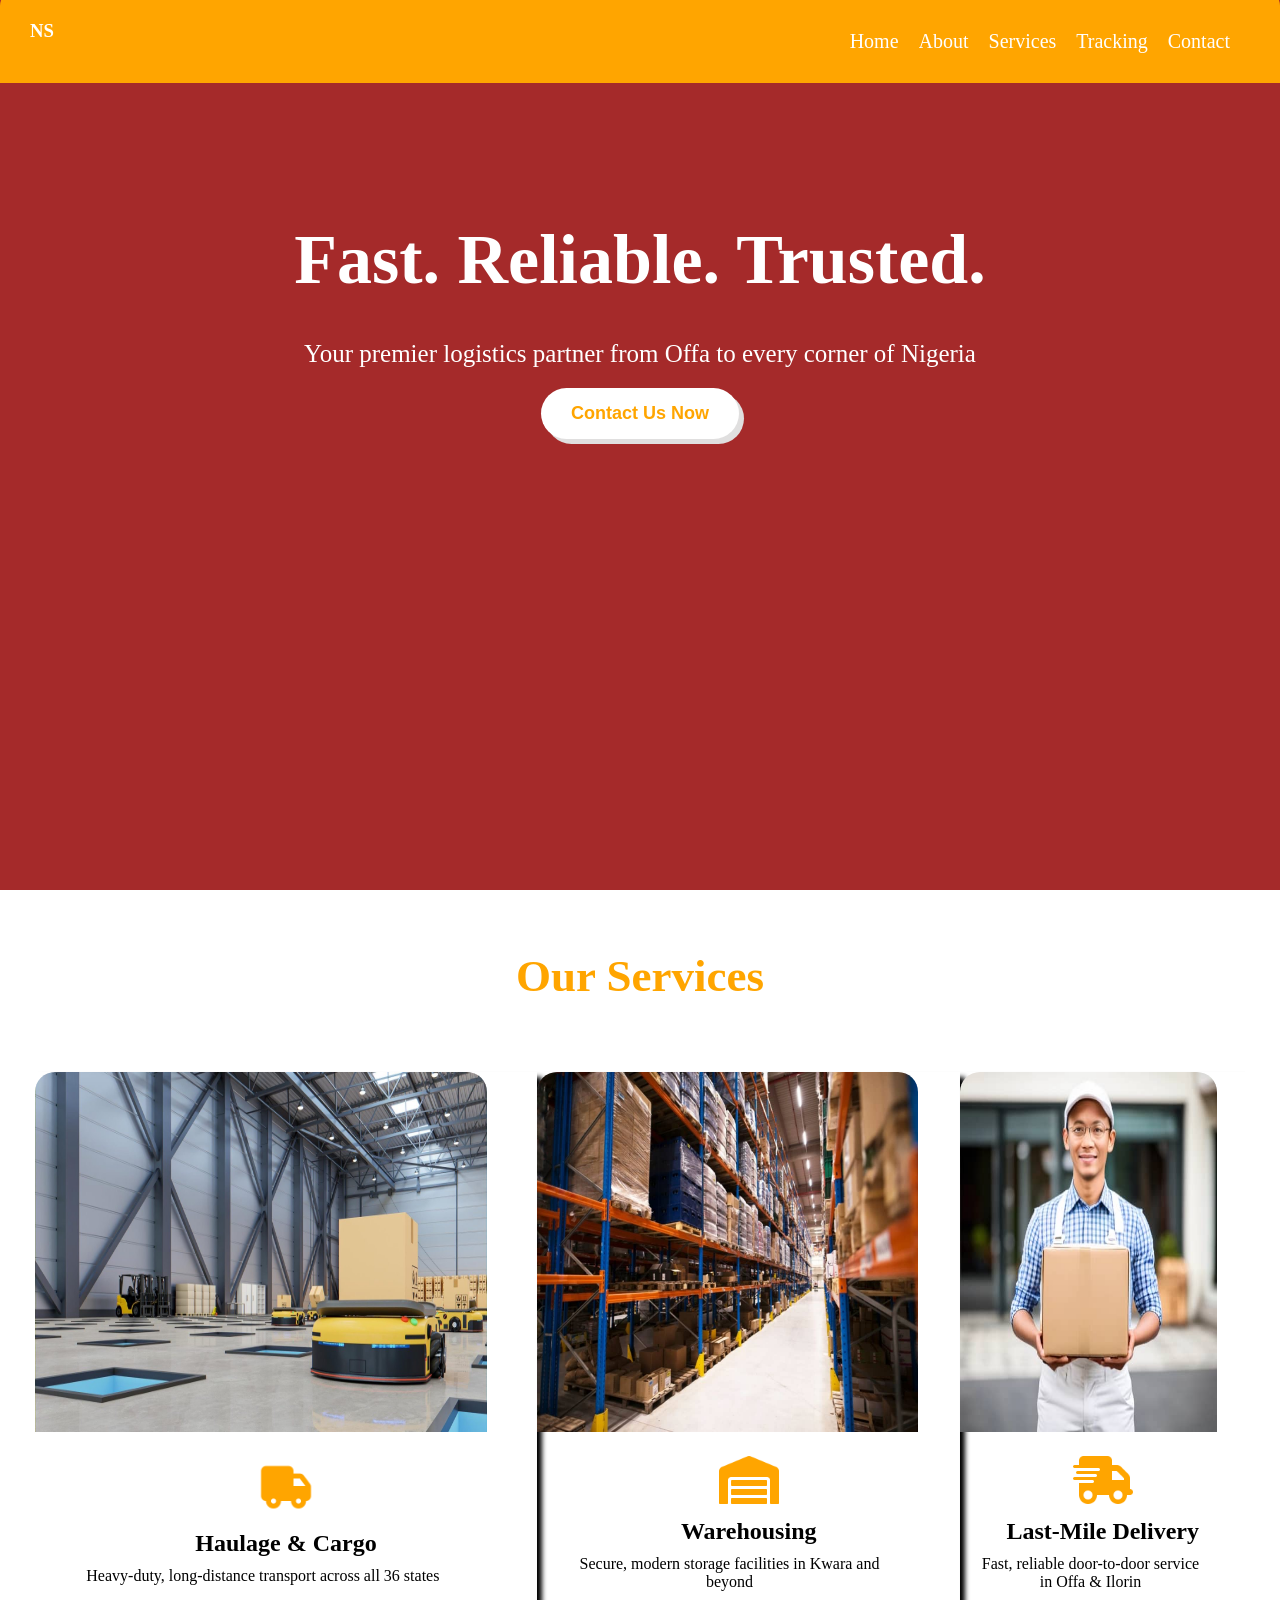
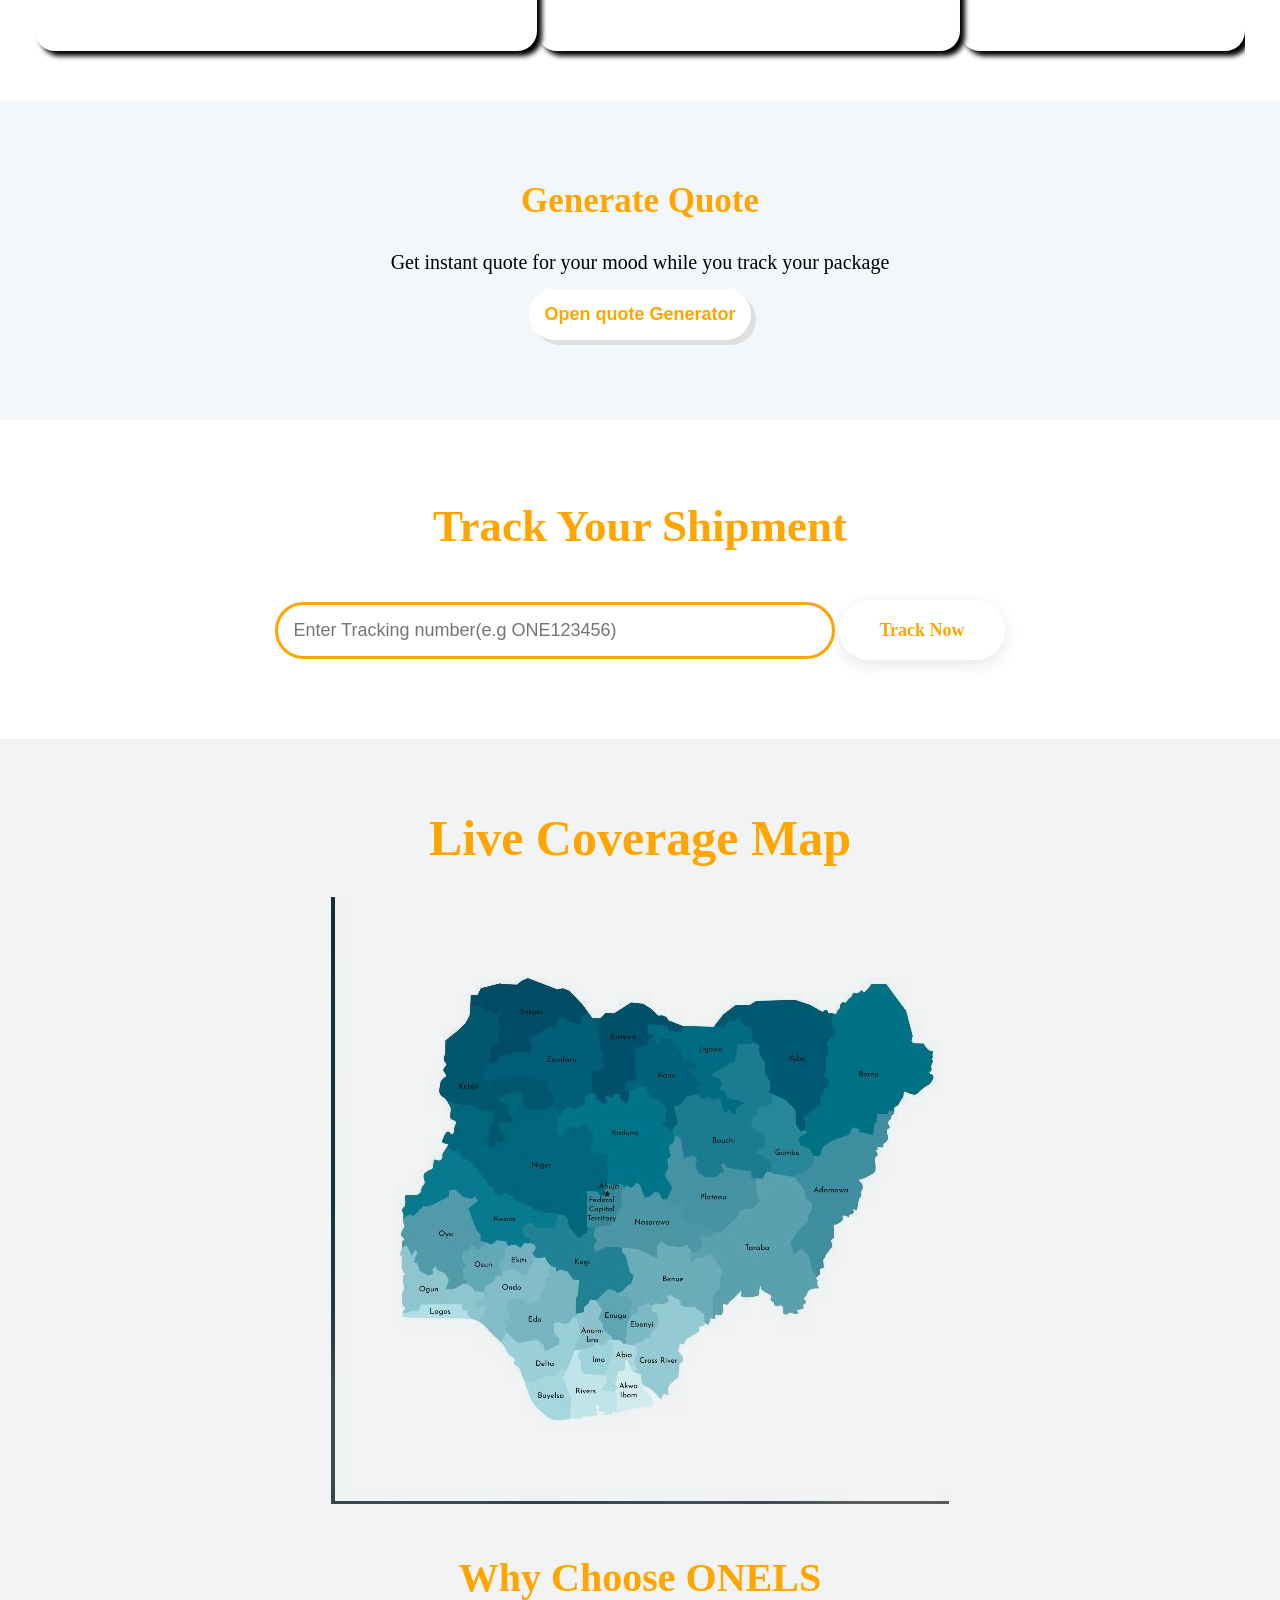
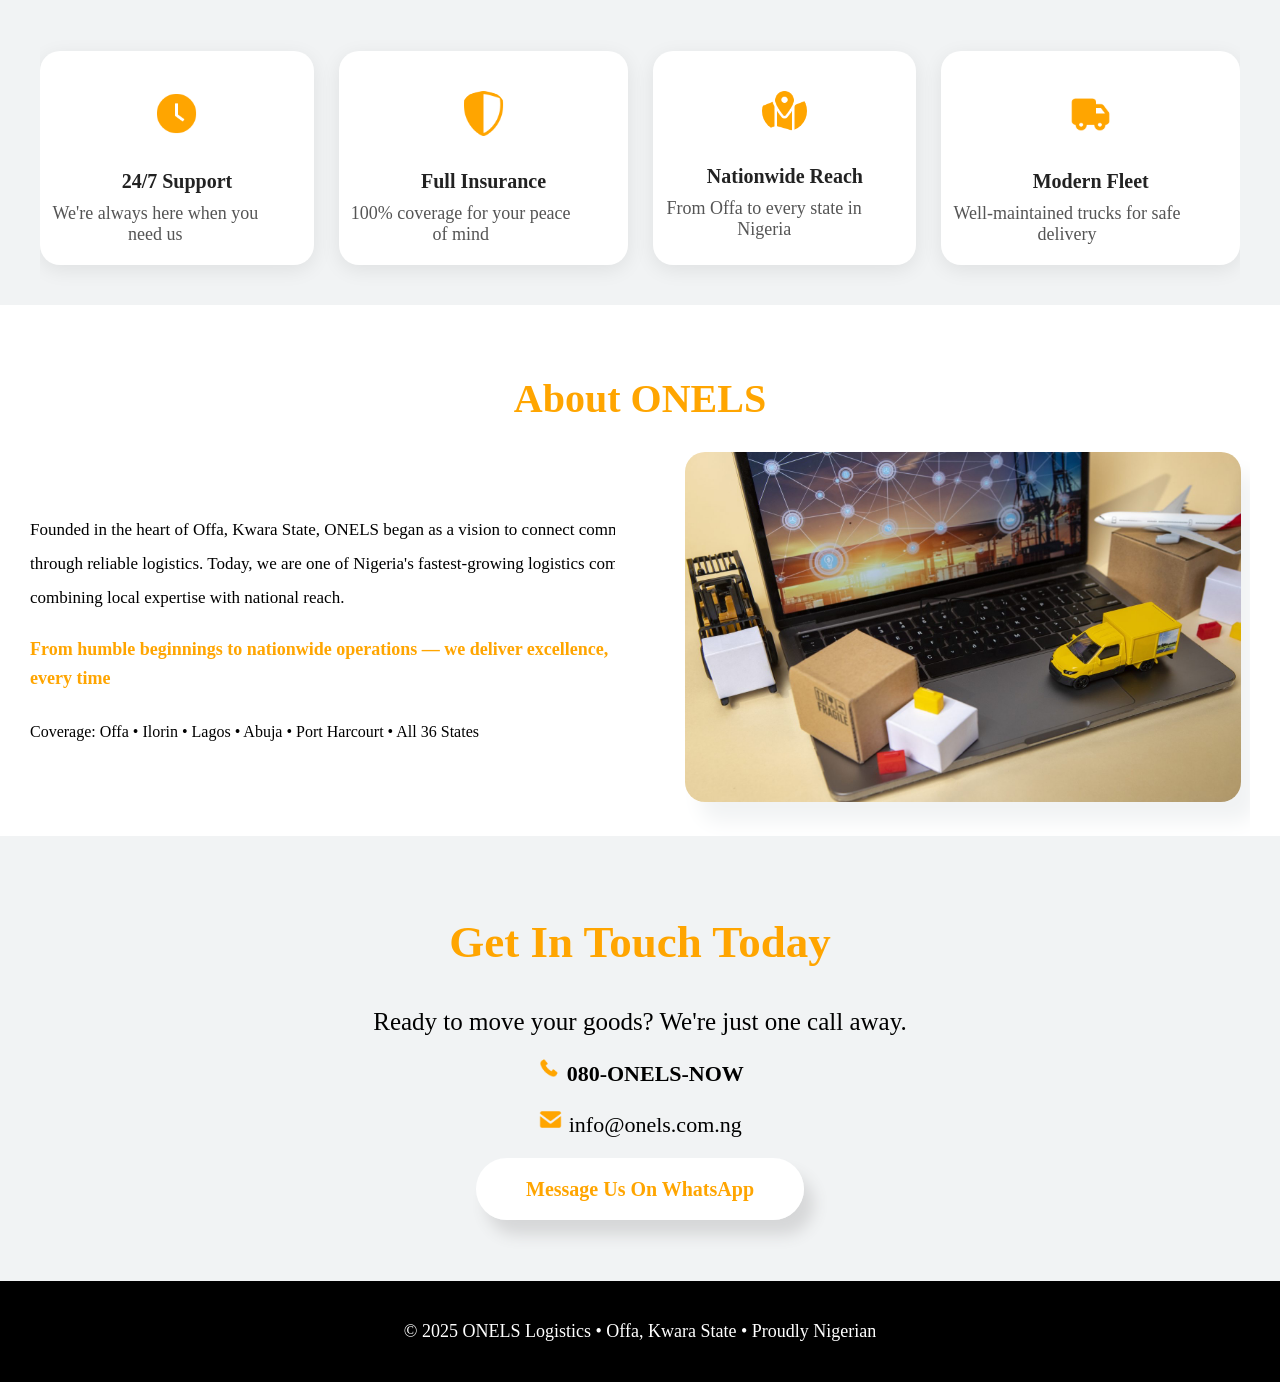
==== index.html @ 97f5d86d "fresh" ====
<!DOCTYPE html>
<html lang="en">
<head>
    <meta charset="UTF-8">
    <meta name="viewport" content="width=device-width, initial-scale=1.0">
    <title>Document</title>
    <link rel="stylesheet" href="style.css">
</head>
<body>
   <section>
     <nav>
        <h1 style="color: white;">NS</h1>
        <ul>
            <li><a href="#">Home</a></li>
            <li><a href="about.html">About</a></li>
            <li><a href="servics.html">Services</a></li>
            <li><a href="tracking.html">Tracking</a></li>
            <li><a href="contact.html">Contact</a></li>
        </ul>
    </nav>

    <div class="Trusted">
        <div class="even">
        <h1>Fast. Reliable. Trusted.</h1>
        <p>Your premier logistics partner from Offa to every corner of Nigeria</p>
        <button style="padding: 15px 30px; background-color: white; color: orange; border-radius: 30px; margin: 20px 20px ; border: none;">Contact Us Now</button>
        </div>
    </div>


   </section>


   <div class="nill">
    <h1>Our Services</h1>
   </div>

   <div class="parent-numb">
   <div class="parent-long">
   <div class="across">
    <img src="cargo.jpeg" alt="">
   </div>
   <div class="Secure">
    <img src="boxicons--truck-filled.png" alt="">
    <h2>Haulage & Cargo</h2>
    <p>Heavy-duty, long-distance transport across all 36 states</p>
   </div>

   </div>

   <div class="parent-long">
    <div class="across">
        <img src="warehouse.JPG" alt="">
    </div>

    <div class="Secure">
        <img src="fa-solid--warehouse (1).png" alt="">
        <h2>Warehousing</h2>
        <p>Secure, modern storage facilities in Kwara and beyond</p>
    </div>


   </div>

   <div class="parent-long">
    <div class="across">
        <img src="eco.JPG" alt="">
    </div>

    <div class="Secure">
        <img src="fa6-solid--truck-fast (2).png" alt="">
        <h2>Last-Mile Delivery</h2>
        <p>Fast, reliable door-to-door service in Offa & Ilorin</p>
    </div>

   </div>
    </div>
   </div>

<section class="you">
   <div class="quote">
    <h1>Generate Quote</h1>
    <p>Get instant quote for your mood while you track your package</p>
    <button>Open quote Generator</button>
   </div>
</section>

<section class="track">
  <div class="ship">
    <h1>Track Your Shipment</h1>
</div>


<div class="Tracking">
  <input type="text" placeholder="Enter Tracking number(e.g ONE123456)">
  <a href="#">Track Now</a>
  </div> 
  </section>


  <div class="nobody" style="padding: 40px;">
  <div class="Map">
    <h2 style="padding: 30px;">Live Coverage Map</h2>
    <img src="123293 (1).jpg" alt="">
    
  </div>


  <div class="choose">
    <h1 style="text-align: center; margin: 50px; font-size:40px; color: #ffa500;">Why Choose ONELS</h1>
    </div>

  <div class="always">
    <div class="Reach">
        <img src="ant-design--clock-circle-filled (1).png" alt="">
        <h2>24/7 Support</h2>
        <p>We're always here when you need us</p>
    </div>

    <div class="Reach">
        <img src="bi--shield-shaded.png" alt="">
        <h2>Full Insurance</h2>
        <p>100% coverage for your peace of mind</p>
    </div>

    <div class="Reach">
        <img src="fa6-solid--map-location-dot.png" alt="">
        <h2>Nationwide Reach</h2>
        <p>From Offa to every state in Nigeria</p>
    </div>

    <div class="Reach">
        <img src="boxicons--truck-filled.png" alt="">
        <h2>Modern Fleet</h2>
        <p>Well-maintained trucks for safe delivery</p>
    </div>
</div> 

  </div>


  <div>
     <h1 style="text-align: center; margin-top:  70px; ; font-size: 40px; color: #ffa500;">About ONELS</h1>
  </div>
  <div class="Founded">
  <div class="humble">
   
    <p>Founded in the heart of Offa, Kwara State, ONELS began as a vision to connect communities through reliable logistics. Today, we are one of Nigeria's fastest-growing logistics companies, combining local expertise with national reach.</p>
    <h3>From humble beginnings to nationwide operations — we deliver excellence, every time</h3>

    <h4>Coverage: Offa • Ilorin • Lagos • Abuja • Port Harcourt • All 36 States</h4>
  </div>

  <div class="late">
    <img src="8bc625c2-502d-49eb-84ae-69627bb16b60 (1).JPG" alt="">
  </div>

  </div>



  <section >
    <div class="Message">
        <h1>Get In Touch Today</h1>
        <h2>Ready to move your goods? We're just one call away.</h2>
        <h3><img src="basil--phone-solid (1).png" alt=""> 080-ONELS-NOW</h3>
        <h4 style="margin-bottom: 40px;"><img src="boxicons--envelope-filled.png" alt=""> info@onels.com.ng</h4>
        <a href="#">Message Us On WhatsApp</a>
    </div>


    <div class="logic">
        <h1>© 2025 ONELS Logistics • Offa, Kwara State • Proudly Nigerian</h1>
    </div>
  </section>




</body>
</html>
---- style.css ----
*{
    margin: 0;
    padding: 0;
    box-sizing: border-box;
    overflow-x: clip;
}
nav{
    display: flex;
    justify-content: space-between;
    background-color: #ffa500;
    /* margin: 10px; */
    padding: 20px;
    border-top-left-radius: 1rem;
    border-top-right-radius: 1rem;
    padding: 30px;
    position: fixed;
    z-index: 100;
    width: 100%;
}
ul a{
    text-decoration: none;
    display: flex;
    margin-top: 10px;
    color: white;
    font-size: 20px;
}
ul a:hover{
    color: brown;
    cursor: pointer;
}
ul{
    display: flex;
    list-style: none;
}
ul li a{
    margin-right: 20px;
}

.Trusted{
    background:linear-gradient(rgba(0,128,0,0.2)), url(trusted.jpeg);
    background-color: brown;
    height: 100vh;
    background-size: cover;
    position: relative;
    top: 0;
    margin: -10px;
    
}
button{
    font-size: 18px;
    font-weight: bold;
}
.even h1{
    font-size: 70px;
    color: white;
    margin-bottom: 40px;
}
.even P{
    font-size: 25px;
    color: white;
}
.even{
    position: relative;
    top: 150px;
    padding: 80px;
    margin: auto;
    text-align: center;
    
}
.nill{
    margin: 70px;
    text-align: center;
}
.nill h1{
    font-size: 45px;
    font-weight: bolder;
    color: orange;
}
.across img{
    width: 90%;
    height: 40vh;
    border-top-left-radius: 20px;
    border-top-right-radius: 20px;
}
.Secure img{
    width: 60px;
}
.Secure{
    display: block;
    text-align: center;
    background-color: white;
    margin: 20px;
}
.Secure h2{
    margin: 10px;
}
.Secure p{
    margin-bottom: 60px;
    width: 90%;
}
.parent-numb{
    display: flex;
    justify-content: space-between;
    margin: 0 35px;
}
.eco img{
   width: 33%;
   height: 40vh;
   border-top-left-radius: 20px;
   border-top-right-radius: 20px;
}
.logic img{
    width: 40px;
}
.parent-long{
    display: block;
    box-shadow: 5px 5px 5px black;
    border-bottom-left-radius: 20px;
    border-bottom-right-radius: 20px;
}
.parent-act{
    margin: 30px 35px;
}
.logic p{
    margin-bottom: 60px;
    width: 50%;
}
.quote{
     text-align: center;
}
button{
    padding:15px;
    background-color: white;
    color: #ffa500;
    border-radius: 30px;
    border: none;
    box-shadow: 5px 5px rgb(224, 223, 223);
    margin-top: 15px;

}
button:hover{
    cursor: pointer;
}
.acrosss img{
    width: 30%;
    justify-content: center;
}
.acrosss{
    display: flex;
    justify-content: center;
    margin-top: 30px;
}
.Securee p{
    font-size: 18px;
}
 .quote{
     margin: 50px; 
} 
.you{
    background-color: #f4f7fa;
    padding: 30px 40px;
    margin-top: 50px;
}
.quote h1{
    font-size: 35px;
    margin-bottom: 30px;
    color: #ffa500;
}
.quote p{
    font-size: 20px;
}
.track{
    text-align: center;
    margin: 80px;
}
.ship h1{
    font-size: 45px;
     color: #ffa500;
}
.ship{
    margin: 50px;
}
.Tracking input{
    width: 50%
}
.Tracking input{
    padding: 15px;
    border: 3px solid #ffa500;
    font-size: 18px;
    border-radius: 30px; 
}
.Tracking{
    gap: 30px;
}
.Tracking a{
    text-decoration: none;
    color: #ffa500;
    font-size: 18px;
    background-color: white;
    padding: 20px 40px;
    border-radius: 30px;
    box-shadow: 0 5px 15px rgba(95, 95, 95, 0.15);
    font-weight: bold;
}
.Map img{
   width: fit-content;
   height: fit-content;
   mix-blend-mode: multiply;
   display: flex;
   margin: auto;
}
.Map h2{
    text-align: center;
    font-size: 50px;
    color: #ffa500;
}
.Reach img{
    width: 45px;
    margin: 20px 60px;
    border-radius: 20px;
}
.Reach{
    background-color: white;
    min-height: 200px;
    border-radius: 20px;
    padding: 20px 10px;
    text-align: center;
    box-shadow: 0 5px 20px rgba(0, 0, 0, 0.08);
    
}
.Reach h2{
    font-size: 20px;
    margin: 10px;
    color: #222;
}
.Reach p{
    font-size: 18px;
    width: 83%;
    color: #555;
}
.always{
    display: flex;
    justify-content: center;
    gap: 25px;
}


.late img{
    width: 95%;
    height: 350px;
    border-radius: 20px;
    box-shadow: 15px 20px 20px #f1f3f4;
    margin: 0 20px;

}
.late{
    width: 50%;
}
.humble{
    width: 50%;
}
.humble p{
    font-size: 17px;
    line-height: 2;
    margin-bottom: 20px;
    width: 110%;


}
.humble h3{
   font-size: 18px;
   line-height: 1.6;
   color: #ffa500;
   margin-bottom: 25px;
}
.humble h4{
    font-size: 16px;
    line-height: 1.7;
    font-weight: 500;
}
.Founded{
    display: flex;
    align-items: center;
    justify-content: space-between;
    gap: 50px;
    padding: 30px;
}
.nobody{
    background-color: #f1f3f4;
}
.Message{
    display: block;
    text-align: center;
    padding: 80px;
    background-color:  #f1f3f4;
}
.Message img{
    width: 25px;
}
.Message h1{
    font-size: 45px;
    color: #ffa500;
    padding-bottom: 40px;
}
.Message h2{
    font-size: 25px;
    font-weight: normal;
    padding-bottom: 20px;
}
.Message a{
    text-decoration: none;
    font-size: 20px;
    color: #ffa500;
    background-color: white;
    padding: 20px 50px;
    margin-top: 30px;
    border-radius: 50px;
    font-weight: bolder;
    box-shadow: 10px 15px 15px #d6d7d8;
}
.Message h3{
    font-size: 22px;
    margin-bottom: 20px;
}
.Message h4{
    font-size: 22px;
    font-weight: normal;
}
.logic h1{
    text-align: center;
    background-color: black;
    color: white;
    font-size: 18px;
    padding: 40px;
    font-weight: normal;
}
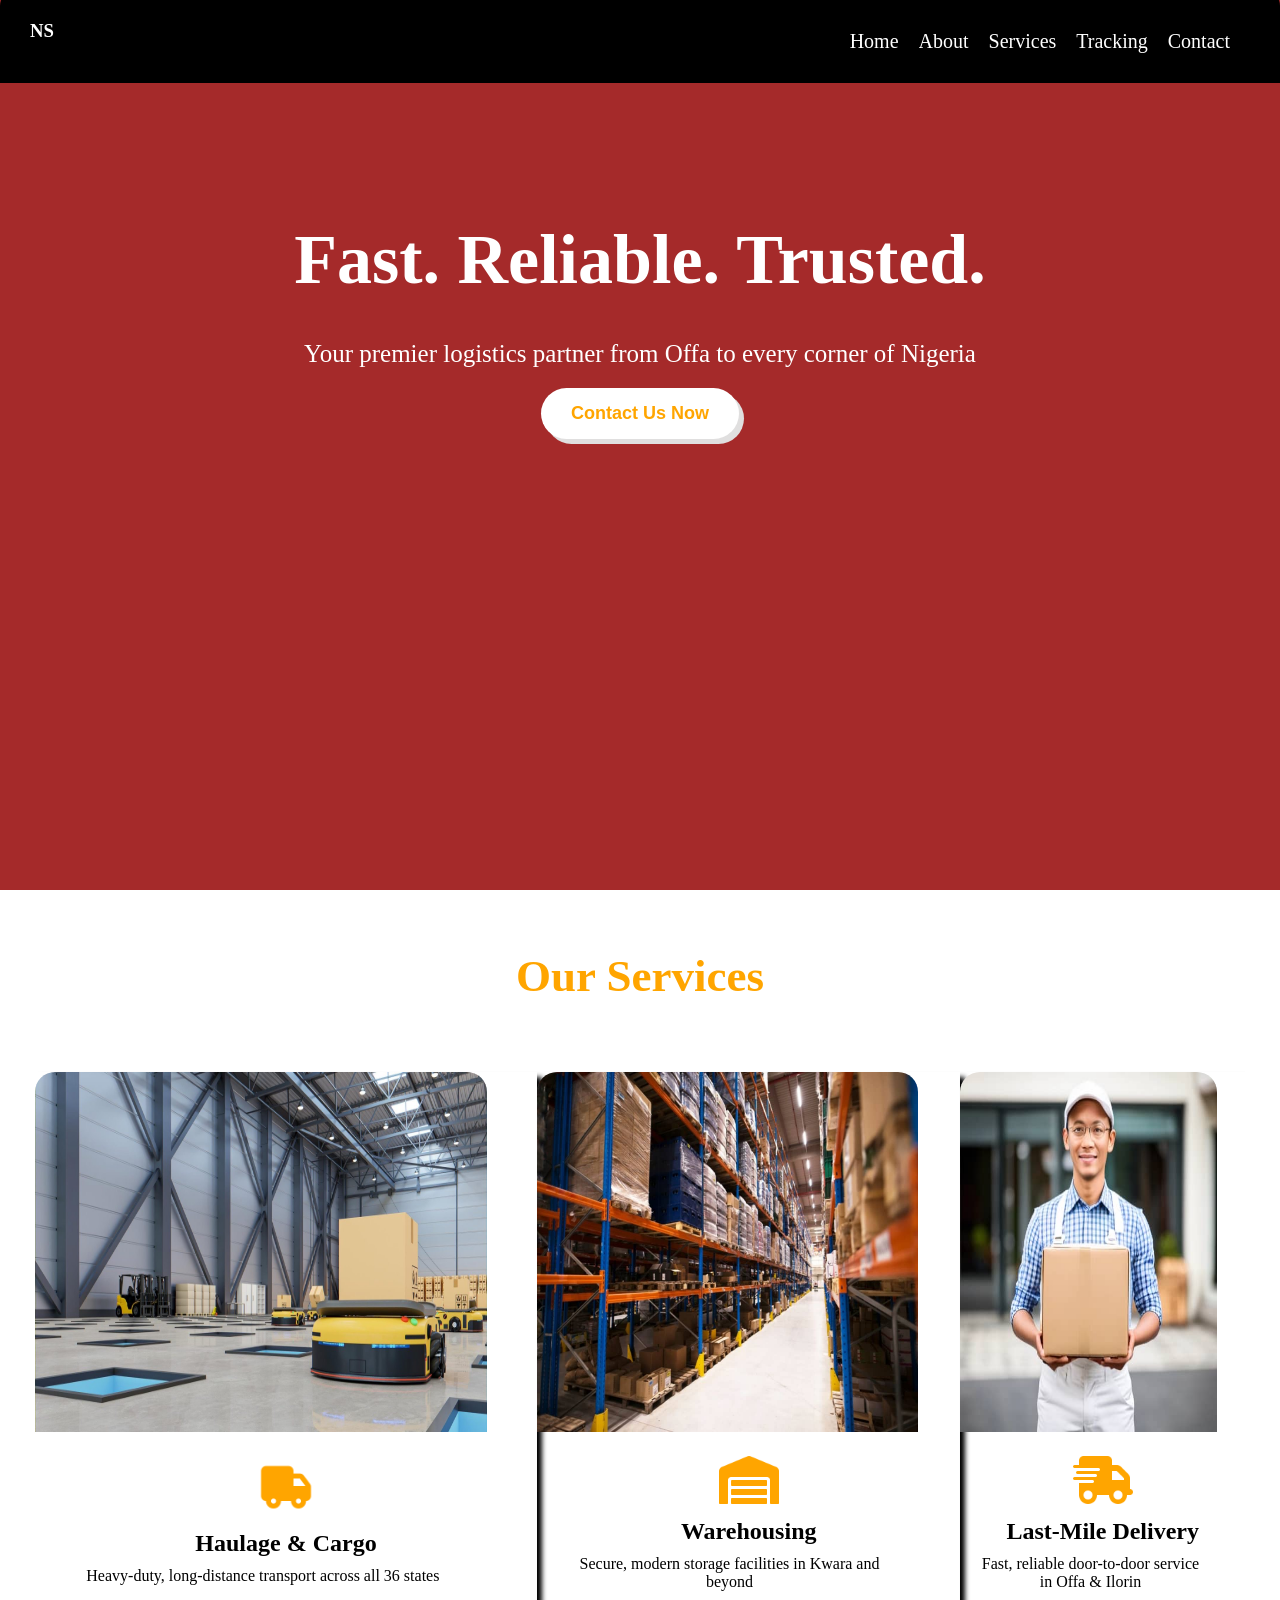
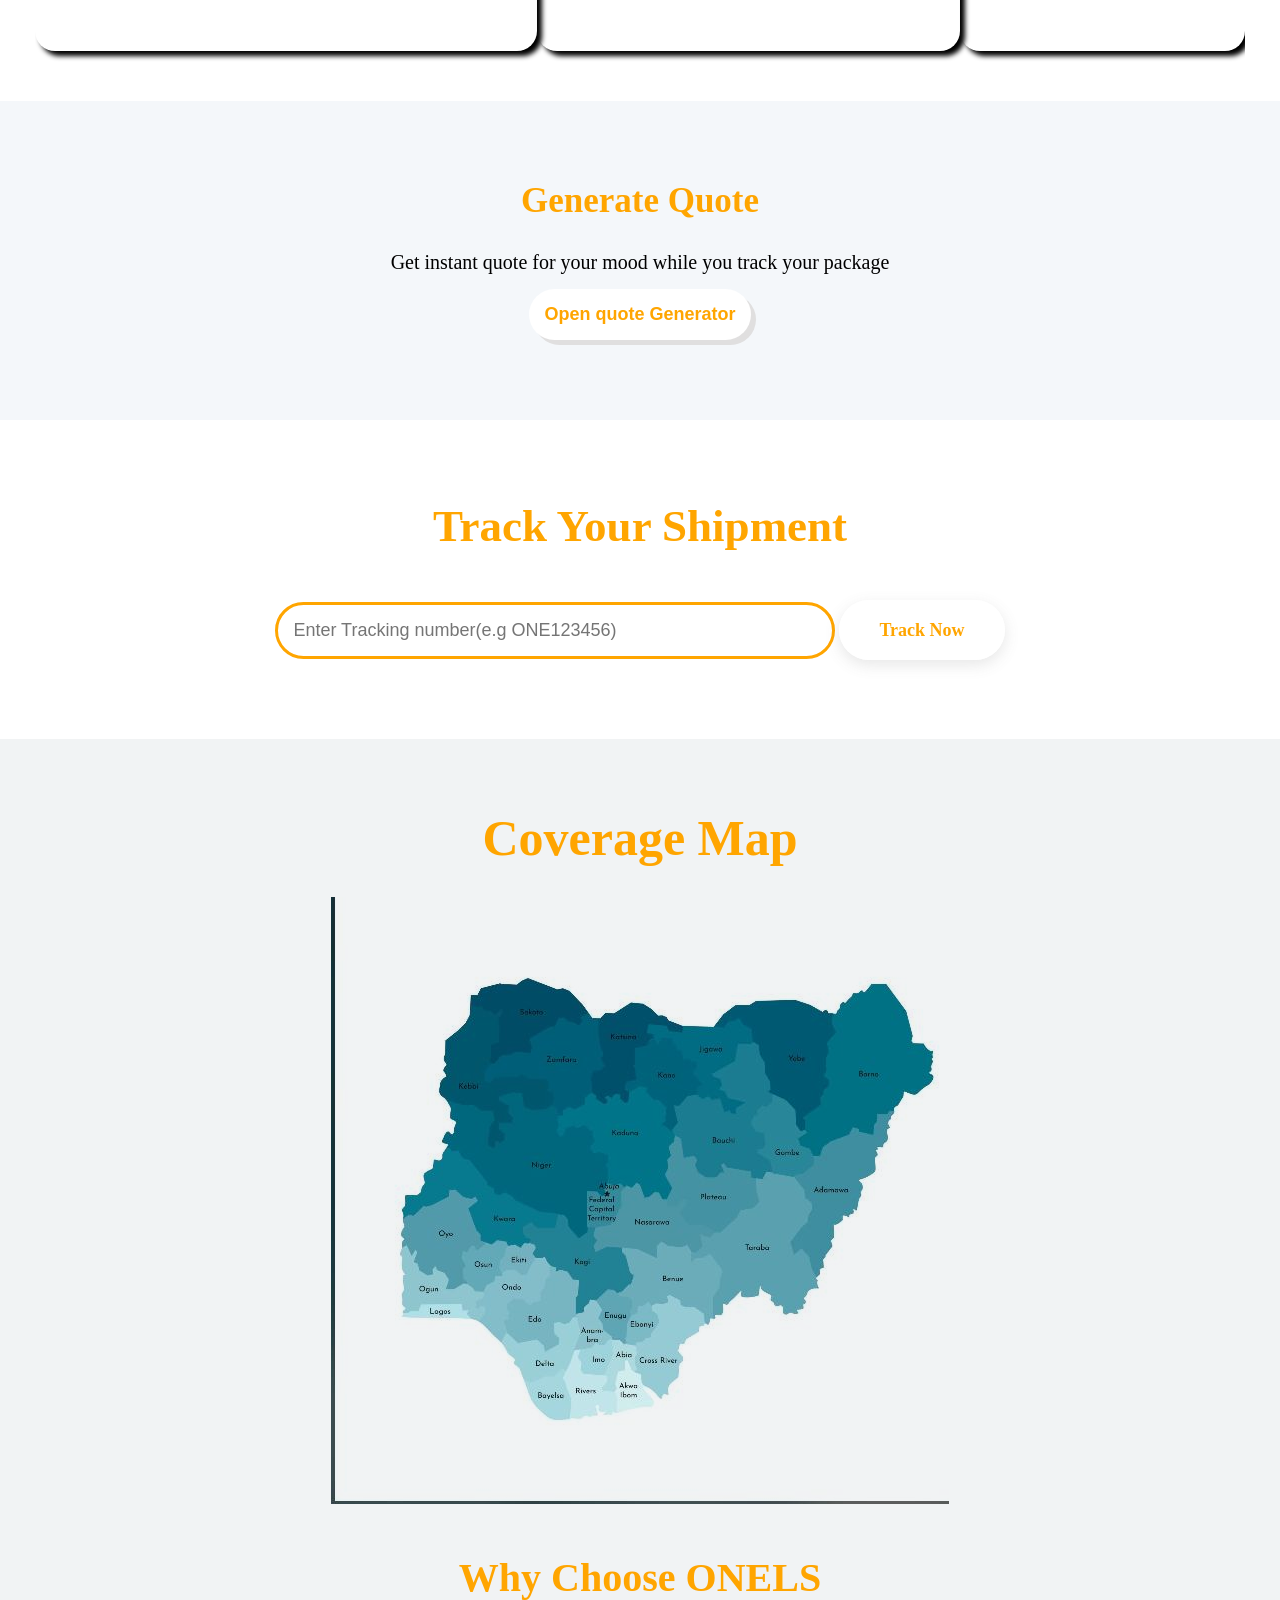
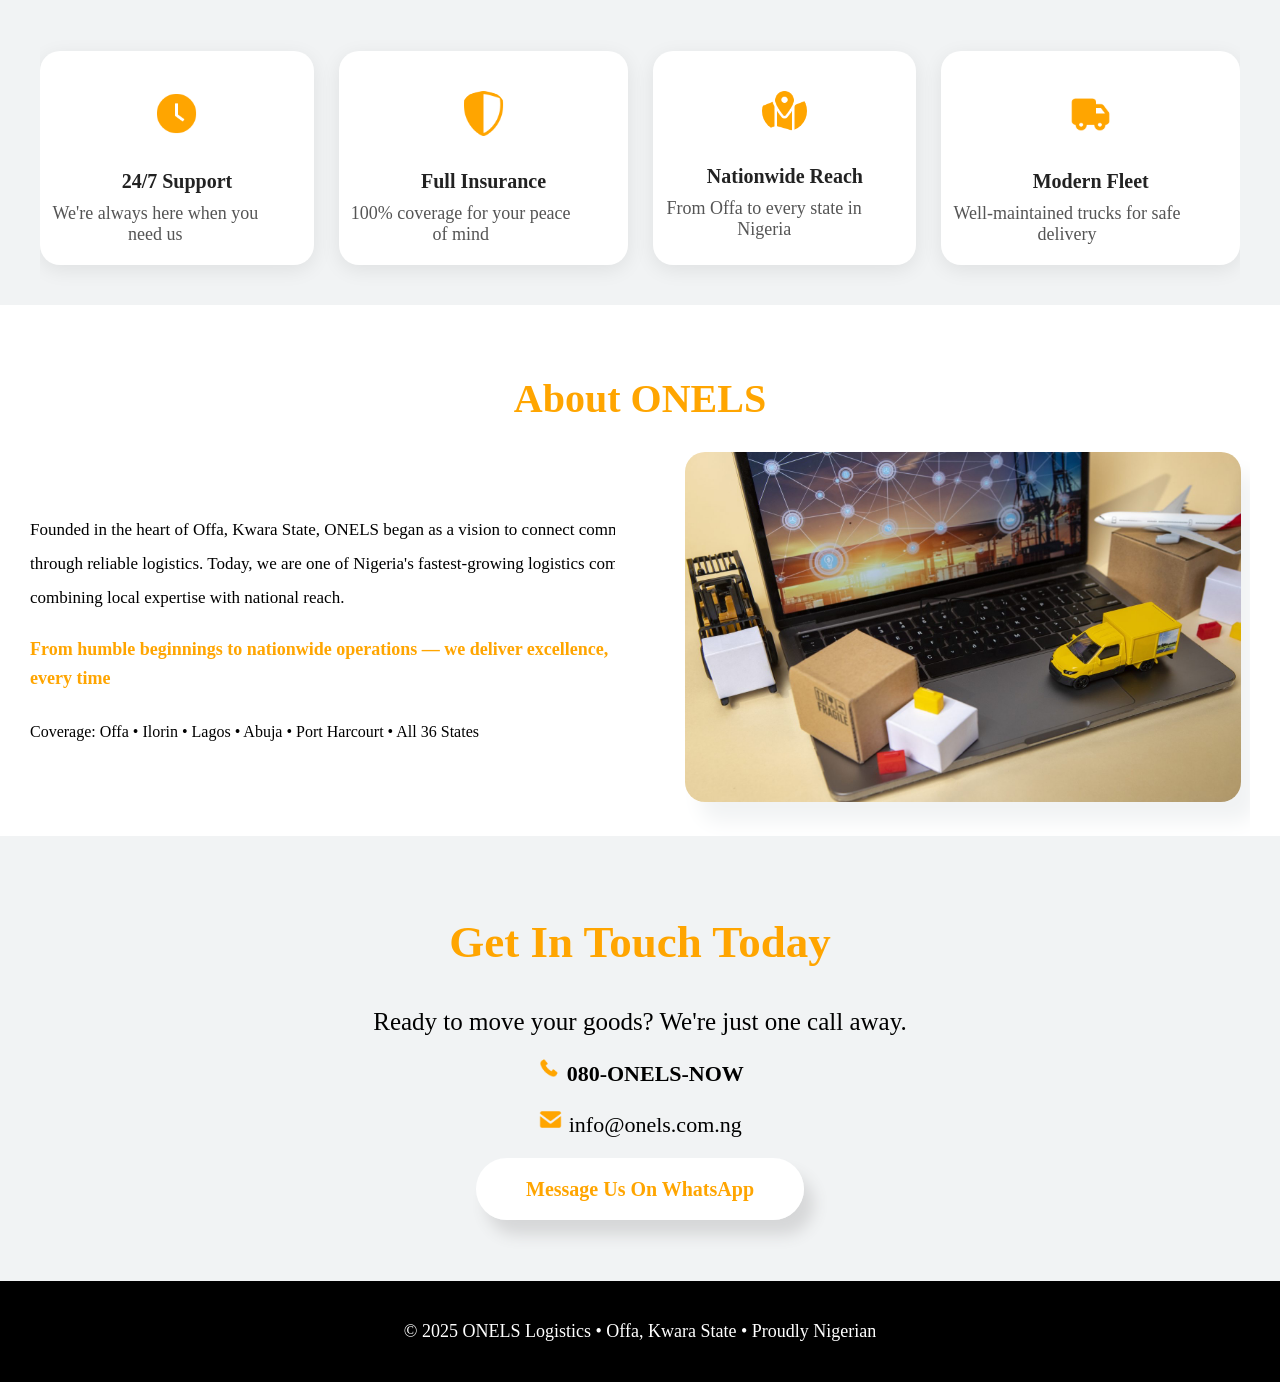
==== commit c69a8ef2: "i updated the website" ====
--- a/index.html
+++ b/index.html
@@ -32,7 +32,7 @@
 
 
    <div class="nill">
-    <h1>Our Services</h1>
+    <h1 id="ser">Our Services</h1>
    </div>
 
    <div class="parent-numb">
@@ -100,7 +100,7 @@
 
   <div class="nobody" style="padding: 40px;">
   <div class="Map">
-    <h2 style="padding: 30px;">Live Coverage Map</h2>
+    <h2 style="padding: 30px;">Coverage Map</h2>
     <img src="123293 (1).jpg" alt="">
     
   </div>
--- a/style.css
+++ b/style.css
@@ -7,7 +7,7 @@
 nav{
     display: flex;
     justify-content: space-between;
-    background-color: #ffa500;
+    background-color: black;
     /* margin: 10px; */
     padding: 20px;
     border-top-left-radius: 1rem;
